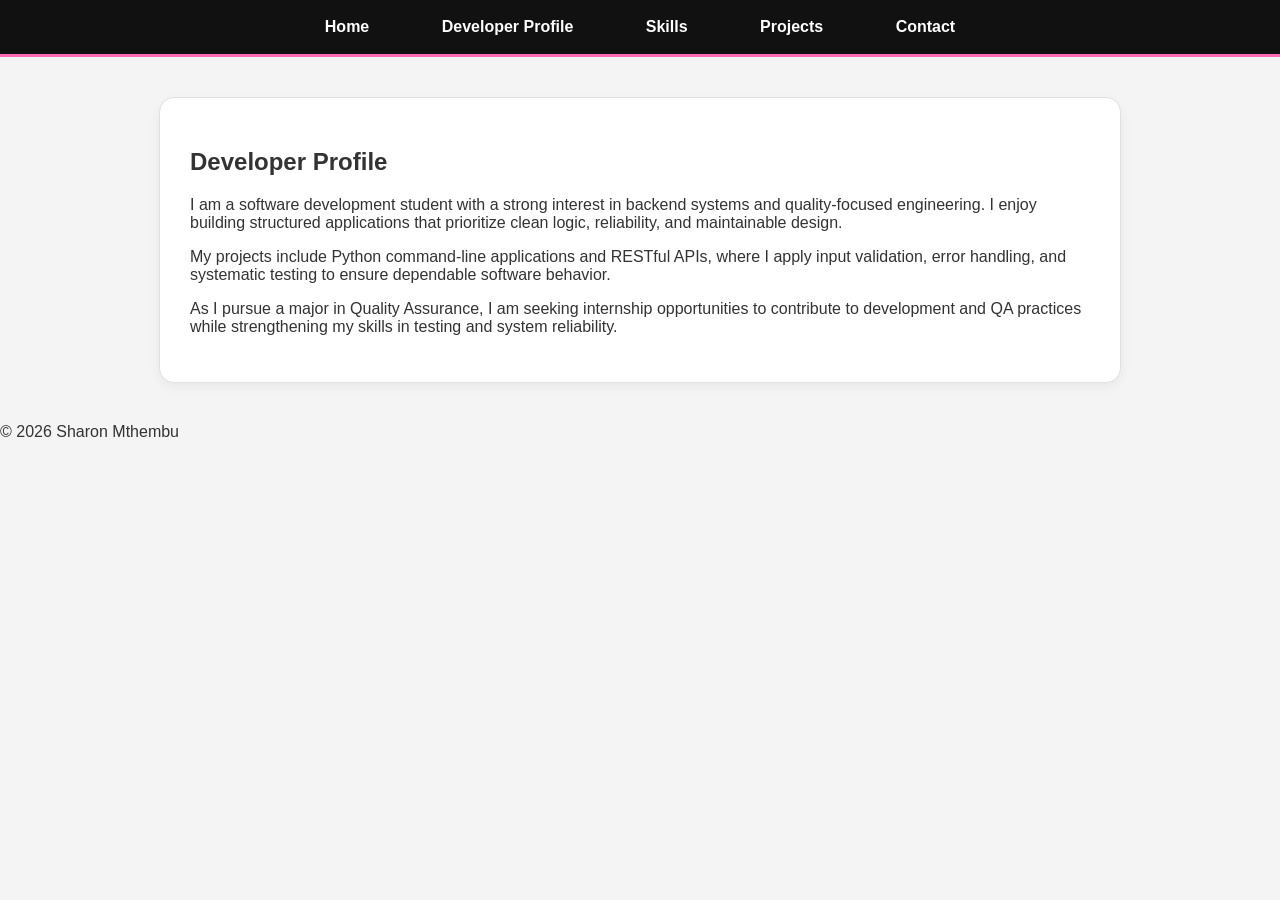
==== portfolio/about.html @ 250ac971 "UPDATED CSS & ADDED NEW HTML FILES" ====
<!DOCTYPE html>
<html lang="en">
<head>
    <meta charset="UTF-8">
    <title>Developer Profile | Sharon</title>
    <link rel="stylesheet" href="style.css">
</head>
<body>

<nav>
    <a href="index.html">Home</a>
    <a href="about.html">Developer Profile</a>
    <a href="skills.html">Skills</a>
    <a href="projects.html">Projects</a>
    <a href="contact.html">Contact</a>
</nav>

<section class="content">
    <h2>Developer Profile</h2>

    <p>
        I am a software development student with a strong interest in backend systems
        and quality-focused engineering. I enjoy building structured applications
        that prioritize clean logic, reliability, and maintainable design.
    </p>

    <p>
        My projects include Python command-line applications and RESTful APIs,
        where I apply input validation, error handling, and systematic testing
        to ensure dependable software behavior.
    </p>

    <p>
        As I pursue a major in Quality Assurance, I am seeking internship opportunities
        to contribute to development and QA practices while strengthening my skills in testing and system reliability.
    </p>
</section>

<footer>
    <p>© 2026 Sharon Mthembu</p>
</footer>

</body>
</html>
---- portfolio/style.css ----
body {
    font-family: 'Segoe UI', Arial, sans-serif;
    margin: 0;
    background: #f4f4f4;
    color: #333;
}

/* ================= NAVIGATION ================= */

nav {
    background: #111;
    padding: 18px;
    text-align: center;
    border-bottom: 3px solid #ff69b4;
}

nav a {
    color: white;
    text-decoration: none;
    margin: 0 18px;
    font-weight: 600;
    padding: 8px 15px;
    border: 1px solid transparent;
    border-radius: 20px;
    transition: 0.3s ease;
}

nav a:hover {
    color: white;
    background: #ff69b4;
    border: 1px solid #ff69b4;
}

/* ================= HEADER ================= */

.home-header {
    text-align: center;
    padding: 70px 20px;
    background: white;
    margin: 40px auto;
    width: 85%;
    border-radius: 15px;
    border: 1px solid #e0e0e0;
    box-shadow: 0 5px 15px rgba(0, 0, 0, 0.05);
}

.home-header h1 {
     display: block;        /* ensures it takes full width */
     border-bottom: 3px solid #ff69b4;
     padding-bottom: 10px;
     margin-bottom: 25px;   /* space between name and image */
     text-align: center;    /* optional, centers the name */
 }
}

/* ================= PROFILE IMAGE ================= */

.profile-img {
    width: 200px;
    height: 200px;
    border-radius: 50%;
    object-fit: cover;
    border: 4px solid #ff69b4;
    padding: 4px;
    background: white;
}

/* ================= BUTTON ================= */

.btn {
    display: inline-block;
    padding: 12px 25px;
    background: #ff69b4;
    color: white;
    text-decoration: none;
    border-radius: 30px;
    margin-top: 20px;
    border: 2px solid #ff69b4;
    transition: 0.3s ease;
}

.btn:hover {
    background: white;
    color: #ff69b4;
}

/* ================= CONTENT SECTION ================= */

.content {
    max-width: 900px;
    margin: 40px auto;
    padding: 30px;
    background: white;
    border-radius: 15px;
    border: 1px solid #e0e0e0;
    box-shadow: 0 4px 12px rgba(0, 0, 0, 0.05);
}

/* ================= PROJECT CARDS ================= */

.project-card {
    background: #fafafa;
    padding: 25px;
    margin-bottom: 25px;
    border-radius: 12px;
    border: 1px solid #ddd;
    transition: 0.3s ease;
}

.project-card:hover {
    transform: translateY(-5px);
    box-shadow: 0 8px 18px rgba(0, 0, 0, 0.08);
    border: 1px solid #ff69b4;
}
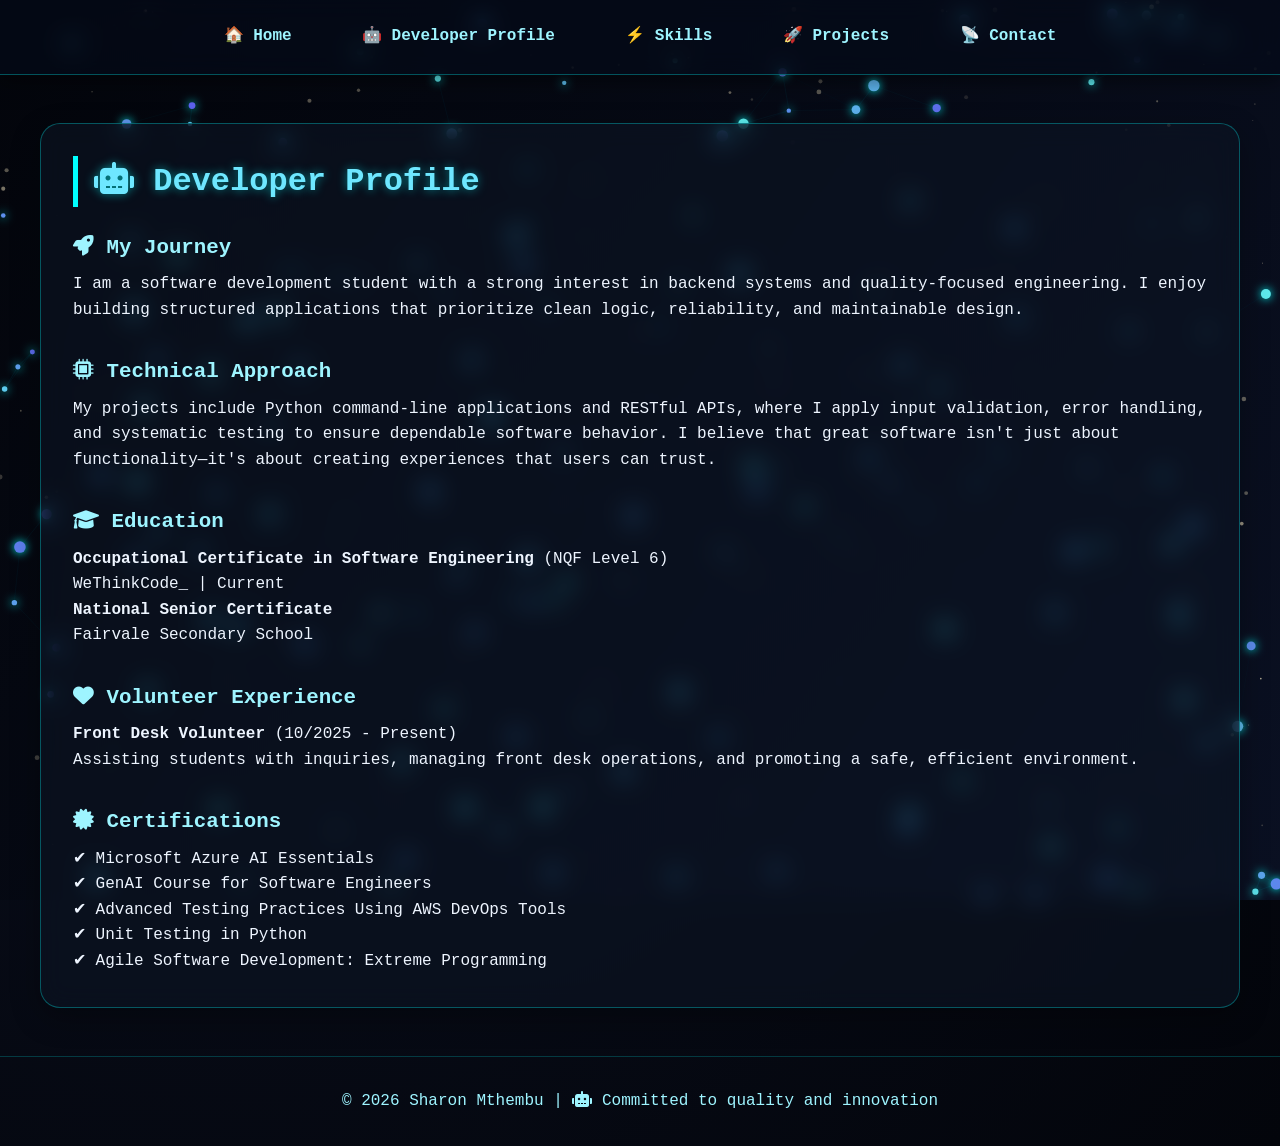
==== commit a139f5d0: "Changed The style" ====
--- a/portfolio/about.html
+++ b/portfolio/about.html
@@ -2,43 +2,65 @@
 <html lang="en">
 <head>
     <meta charset="UTF-8">
-    <title>Developer Profile | Sharon</title>
+    <meta name="viewport" content="width=device-width, initial-scale=1.0">
+    <title>Developer Profile | Sharon Mthembu</title>
     <link rel="stylesheet" href="style.css">
+    <link rel="stylesheet" href="https://cdnjs.cloudflare.com/ajax/libs/font-awesome/6.0.0-beta3/css/all.min.css">
 </head>
 <body>
+<canvas id="bg-canvas"></canvas>
 
 <nav>
-    <a href="index.html">Home</a>
-    <a href="about.html">Developer Profile</a>
-    <a href="skills.html">Skills</a>
-    <a href="projects.html">Projects</a>
-    <a href="contact.html">Contact</a>
+    <a href="index.html">🏠 Home</a>
+    <a href="about.html">🤖 Developer Profile</a>
+    <a href="skills.html">⚡ Skills</a>
+    <a href="projects.html">🚀 Projects</a>
+    <a href="contact.html">📡 Contact</a>
 </nav>
 
-<section class="content">
-    <h2>Developer Profile</h2>
+<div class="content">
+    <h2><i class="fas fa-robot"></i> Developer Profile</h2>
 
-    <p>
-        I am a software development student with a strong interest in backend systems
-        and quality-focused engineering. I enjoy building structured applications
-        that prioritize clean logic, reliability, and maintainable design.
-    </p>
+    <div style="margin-bottom: 2rem;">
+        <h3><i class="fas fa-rocket"></i> My Journey</h3>
+        <p>I am a software development student with a strong interest in backend systems and quality-focused engineering. I enjoy building structured applications that prioritize clean logic, reliability, and maintainable design.</p>
+    </div>
 
-    <p>
-        My projects include Python command-line applications and RESTful APIs,
-        where I apply input validation, error handling, and systematic testing
-        to ensure dependable software behavior.
-    </p>
+    <div style="margin-bottom: 2rem;">
+        <h3><i class="fas fa-microchip"></i> Technical Approach</h3>
+        <p>My projects include Python command-line applications and RESTful APIs, where I apply input validation, error handling, and systematic testing to ensure dependable software behavior. I believe that great software isn't just about functionality—it's about creating experiences that users can trust.</p>
+    </div>
 
-    <p>
-        As I pursue a major in Quality Assurance, I am seeking internship opportunities
-        to contribute to development and QA practices while strengthening my skills in testing and system reliability.
-    </p>
-</section>
+    <div style="margin-bottom: 2rem;">
+        <h3><i class="fas fa-graduation-cap"></i> Education</h3>
+        <p><strong>Occupational Certificate in Software Engineering</strong> (NQF Level 6)<br>
+            WeThinkCode_ | Current</p>
+        <p><strong>National Senior Certificate</strong><br>
+            Fairvale Secondary School</p>
+    </div>
+
+    <div style="margin-bottom: 2rem;">
+        <h3><i class="fas fa-heart"></i> Volunteer Experience</h3>
+        <p><strong>Front Desk Volunteer</strong> (10/2025 - Present)<br>
+            Assisting students with inquiries, managing front desk operations, and promoting a safe, efficient environment.</p>
+    </div>
+
+    <div>
+        <h3><i class="fas fa-certificate"></i> Certifications</h3>
+        <ul style="list-style: none; padding-left: 0;">
+            <li>✔ Microsoft Azure AI Essentials</li>
+            <li>✔ GenAI Course for Software Engineers</li>
+            <li>✔ Advanced Testing Practices Using AWS DevOps Tools</li>
+            <li>✔ Unit Testing in Python</li>
+            <li>✔ Agile Software Development: Extreme Programming</li>
+        </ul>
+    </div>
+</div>
 
 <footer>
-    <p>© 2026 Sharon Mthembu</p>
+    <p>© 2026 Sharon Mthembu | <i class="fas fa-robot"></i> Committed to quality and innovation</p>
 </footer>
 
+<script src="script.js"></script>
 </body>
 </html>
--- a/portfolio/style.css
+++ b/portfolio/style.css
@@ -1,114 +1,1175 @@
+/* ========== GLOBAL STYLES - TECH UNIVERSE THEME ========== */
+* {
+    margin: 0;
+    padding: 0;
+    box-sizing: border-box;
+}
+
 body {
-    font-family: 'Segoe UI', Arial, sans-serif;
-    margin: 0;
-    background: #f4f4f4;
-    color: #333;
-}
-
-/* ================= NAVIGATION ================= */
-
+    font-family: 'Segoe UI', 'Space Mono', monospace;
+    background: radial-gradient(circle at 20% 30%, #0a0f1e, #03050b);
+    color: #eef5ff;
+    line-height: 1.6;
+    min-height: 100vh;
+    position: relative;
+}
+
+/* Canvas Background - Animated Universe */
+#bg-canvas {
+    position: fixed;
+    top: 0;
+    left: 0;
+    width: 100%;
+    height: 100%;
+    z-index: 0;
+    pointer-events: none;
+}
+
+/* ========== NAVIGATION - Holographic Style ========== */
 nav {
-    background: #111;
-    padding: 18px;
-    text-align: center;
-    border-bottom: 3px solid #ff69b4;
+    position: relative;
+    z-index: 10;
+    background: rgba(5, 10, 25, 0.7);
+    backdrop-filter: blur(12px);
+    padding: 1rem 2rem;
+    display: flex;
+    justify-content: center;
+    gap: 2rem;
+    flex-wrap: wrap;
+    border-bottom: 1px solid rgba(0, 255, 255, 0.3);
+    box-shadow: 0 5px 20px rgba(0, 0, 0, 0.5);
 }
 
 nav a {
-    color: white;
+    color: #9ef4ff;
     text-decoration: none;
-    margin: 0 18px;
     font-weight: 600;
-    padding: 8px 15px;
-    border: 1px solid transparent;
-    border-radius: 20px;
-    transition: 0.3s ease;
+    padding: 0.5rem 1.2rem;
+    border-radius: 25px;
+    transition: all 0.3s ease;
+    font-size: 1rem;
+    position: relative;
+    overflow: hidden;
+}
+
+nav a::before {
+    content: '';
+    position: absolute;
+    bottom: 0;
+    left: 50%;
+    width: 0;
+    height: 2px;
+    background: #0ff;
+    transition: all 0.3s ease;
+    transform: translateX(-50%);
+}
+
+nav a:hover::before {
+    width: 80%;
 }
 
 nav a:hover {
     color: white;
-    background: #ff69b4;
-    border: 1px solid #ff69b4;
-}
-
-/* ================= HEADER ================= */
-
+    text-shadow: 0 0 10px #0ff;
+    background: rgba(0, 255, 255, 0.1);
+}
+
+/* ========== MAIN CONTENT ========== */
+.content {
+    position: relative;
+    z-index: 2;
+    max-width: 1200px;
+    margin: 3rem auto;
+    padding: 2rem;
+    background: rgba(12, 20, 35, 0.6);
+    backdrop-filter: blur(12px);
+    border-radius: 20px;
+    border: 1px solid rgba(0, 255, 255, 0.3);
+    box-shadow: 0 10px 30px rgba(0, 0, 0, 0.3);
+    animation: fadeInUp 0.6s ease;
+}
+
+@keyframes fadeInUp {
+    from {
+        opacity: 0;
+        transform: translateY(30px);
+    }
+    to {
+        opacity: 1;
+        transform: translateY(0);
+    }
+}
+
+h2 {
+    color: #6ee7ff;
+    font-size: 2rem;
+    margin-bottom: 1.5rem;
+    border-left: 5px solid #0ff;
+    padding-left: 1rem;
+    text-shadow: 0 0 10px rgba(0, 255, 255, 0.5);
+}
+
+h3 {
+    color: #9ef4ff;
+    margin: 1.5rem 0 0.5rem 0;
+    font-size: 1.3rem;
+}
+
+/* ========== HOME PAGE SPECIFIC ========== */
 .home-header {
+    position: relative;
+    z-index: 2;
     text-align: center;
-    padding: 70px 20px;
-    background: white;
-    margin: 40px auto;
-    width: 85%;
-    border-radius: 15px;
-    border: 1px solid #e0e0e0;
-    box-shadow: 0 5px 15px rgba(0, 0, 0, 0.05);
-}
-
-.home-header h1 {
-     display: block;        /* ensures it takes full width */
-     border-bottom: 3px solid #ff69b4;
-     padding-bottom: 10px;
-     margin-bottom: 25px;   /* space between name and image */
-     text-align: center;    /* optional, centers the name */
- }
-}
-
-/* ================= PROFILE IMAGE ================= */
-
-.profile-img {
+    padding: 4rem 2rem;
+    background: radial-gradient(circle at center, rgba(0, 50, 70, 0.5), rgba(0, 0, 0, 0.3));
+    border-bottom: 1px solid rgba(0, 255, 255, 0.3);
+    margin-bottom: 2rem;
+}
+
+.home-header img {
+    border-radius: 50%;
+    border: 3px solid #0ff;
+    box-shadow: 0 0 30px rgba(0, 255, 255, 0.5);
+    margin-bottom: 1.5rem;
     width: 200px;
     height: 200px;
-    border-radius: 50%;
     object-fit: cover;
-    border: 4px solid #ff69b4;
-    padding: 4px;
-    background: white;
-}
-
-/* ================= BUTTON ================= */
+    animation: glowPulse 2s ease-in-out infinite;
+}
+
+@keyframes glowPulse {
+    0%, 100% {
+        box-shadow: 0 0 20px rgba(0, 255, 255, 0.5);
+        border-color: #0ff;
+    }
+    50% {
+        box-shadow: 0 0 40px rgba(0, 255, 255, 0.8);
+        border-color: #6ee7ff;
+    }
+}
+
+.home-header h1 {
+    font-size: 2.5rem;
+    margin-bottom: 0.5rem;
+    background: linear-gradient(135deg, #fff, #6ee7ff);
+    -webkit-background-clip: text;
+    background-clip: text;
+    color: transparent;
+}
+
+.home-header p {
+    font-size: 1.2rem;
+    color: #9ef4ff;
+    margin-bottom: 1.5rem;
+}
 
 .btn {
     display: inline-block;
-    padding: 12px 25px;
-    background: #ff69b4;
-    color: white;
+    background: linear-gradient(135deg, #0ff, #0a6);
+    color: #03050b;
+    padding: 0.8rem 2rem;
+    border-radius: 50px;
     text-decoration: none;
-    border-radius: 30px;
-    margin-top: 20px;
-    border: 2px solid #ff69b4;
-    transition: 0.3s ease;
+    font-weight: bold;
+    transition: all 0.3s ease;
+    box-shadow: 0 0 15px rgba(0, 255, 255, 0.5);
+    border: none;
+    cursor: pointer;
 }
 
 .btn:hover {
-    background: white;
-    color: #ff69b4;
-}
-
-/* ================= CONTENT SECTION ================= */
-
-.content {
-    max-width: 900px;
-    margin: 40px auto;
-    padding: 30px;
-    background: white;
+    transform: translateY(-3px);
+    box-shadow: 0 0 25px rgba(0, 255, 255, 0.8);
+}
+
+/* ========== SKILLS PAGE ========== */
+.skills-grid {
+    display: grid;
+    grid-template-columns: repeat(auto-fit, minmax(300px, 1fr));
+    gap: 2rem;
+    margin-top: 2rem;
+}
+
+.skill-category {
+    background: rgba(0, 0, 0, 0.5);
+    backdrop-filter: blur(5px);
+    padding: 1.5rem;
     border-radius: 15px;
-    border: 1px solid #e0e0e0;
-    box-shadow: 0 4px 12px rgba(0, 0, 0, 0.05);
-}
-
-/* ================= PROJECT CARDS ================= */
+    border-left: 3px solid #0ff;
+    transition: all 0.3s ease;
+}
+
+.skill-category:hover {
+    transform: translateY(-5px);
+    border-left: 3px solid #6ee7ff;
+    box-shadow: 0 0 20px rgba(0, 255, 255, 0.2);
+}
+
+.skill-category h3 {
+    margin-top: 0;
+    color: #6ee7ff;
+}
+
+.skill-category ul {
+    list-style: none;
+    padding-left: 0;
+}
+
+.skill-category li {
+    padding: 0.5rem 0;
+    border-bottom: 1px solid rgba(0, 255, 255, 0.2);
+    display: flex;
+    align-items: center;
+    gap: 0.5rem;
+}
+
+.skill-category li:before {
+    content: "⚡";
+    color: #0ff;
+    font-weight: bold;
+}
+
+/* ========== PROJECTS PAGE ========== */
+.projects-grid {
+    display: grid;
+    grid-template-columns: repeat(auto-fit, minmax(350px, 1fr));
+    gap: 2rem;
+    margin-top: 2rem;
+}
 
 .project-card {
-    background: #fafafa;
-    padding: 25px;
-    margin-bottom: 25px;
-    border-radius: 12px;
-    border: 1px solid #ddd;
-    transition: 0.3s ease;
+    background: rgba(0, 0, 0, 0.6);
+    backdrop-filter: blur(8px);
+    border-radius: 15px;
+    overflow: hidden;
+    transition: all 0.3s ease;
+    border: 1px solid rgba(0, 255, 255, 0.3);
 }
 
 .project-card:hover {
-    transform: translateY(-5px);
-    box-shadow: 0 8px 18px rgba(0, 0, 0, 0.08);
-    border: 1px solid #ff69b4;
-}+    transform: translateY(-10px);
+    border-color: #0ff;
+    box-shadow: 0 10px 30px rgba(0, 255, 255, 0.2);
+}
+
+.project-image {
+    width: 100%;
+    height: 200px;
+    background: linear-gradient(135deg, #0a0f1e, #03050b);
+    display: flex;
+    align-items: center;
+    justify-content: center;
+    border-bottom: 1px solid rgba(0, 255, 255, 0.3);
+}
+
+.project-image i {
+    font-size: 4rem;
+    color: #0ff;
+    text-shadow: 0 0 20px #0ff;
+}
+
+.project-info {
+    padding: 1.5rem;
+}
+
+.project-info h3 {
+    margin-top: 0;
+    color: #6ee7ff;
+}
+
+.project-info p {
+    color: #c3e2fc;
+    margin: 0.5rem 0;
+}
+
+.tech-stack {
+    display: flex;
+    flex-wrap: wrap;
+    gap: 0.5rem;
+    margin: 1rem 0;
+}
+
+.tech-tag {
+    background: rgba(0, 255, 255, 0.2);
+    padding: 0.3rem 0.8rem;
+    border-radius: 20px;
+    font-size: 0.8rem;
+    color: #9ef4ff;
+    border: 1px solid rgba(0, 255, 255, 0.3);
+}
+
+.project-link {
+    display: inline-block;
+    margin-top: 1rem;
+    color: #0ff;
+    text-decoration: none;
+    font-weight: bold;
+    transition: all 0.3s ease;
+}
+
+.project-link:hover {
+    color: #6ee7ff;
+    text-shadow: 0 0 10px #0ff;
+}
+
+/* ========== CONTACT PAGE ========== */
+.contact-info {
+    display: flex;
+    flex-direction: column;
+    gap: 1.5rem;
+    margin-top: 2rem;
+}
+
+.contact-item {
+    display: flex;
+    align-items: center;
+    gap: 1rem;
+    padding: 1rem;
+    background: rgba(0, 0, 0, 0.5);
+    border-radius: 10px;
+    transition: all 0.3s ease;
+    border: 1px solid rgba(0, 255, 255, 0.2);
+}
+
+.contact-item:hover {
+    transform: translateX(10px);
+    background: rgba(0, 0, 0, 0.7);
+    border-color: #0ff;
+}
+
+.contact-icon {
+    width: 50px;
+    height: 50px;
+    background: rgba(0, 255, 255, 0.2);
+    border-radius: 50%;
+    display: flex;
+    align-items: center;
+    justify-content: center;
+    color: #0ff;
+    font-size: 1.5rem;
+    border: 1px solid rgba(0, 255, 255, 0.5);
+}
+
+.contact-details a {
+    color: #6ee7ff;
+    text-decoration: none;
+    font-size: 1.1rem;
+}
+
+.contact-details a:hover {
+    color: #0ff;
+    text-shadow: 0 0 5px #0ff;
+}
+
+/* ========== FOOTER ========== */
+footer {
+    position: relative;
+    z-index: 2;
+    text-align: center;
+    padding: 2rem;
+    color: #9ef4ff;
+    margin-top: 2rem;
+    border-top: 1px solid rgba(0, 255, 255, 0.2);
+}
+
+/* ========== RESPONSIVE ========== */
+@media (max-width: 768px) {
+    nav {
+        gap: 1rem;
+    }
+
+    nav a {
+        font-size: 0.9rem;
+        padding: 0.3rem 0.8rem;
+    }
+
+    .content {
+        margin: 1rem;
+        padding: 1.5rem;
+    }
+
+    .home-header h1 {
+        font-size: 1.8rem;
+    }
+
+    .projects-grid {
+        grid-template-columns: 1fr;
+    }
+} /* ========== SPACE OFFICE THEME - NEW ADDITIONS ========== */
+
+  /* Space Office Container */
+  .space-office {
+      position: relative;
+      z-index: 2;
+      min-height: calc(100vh - 150px);
+      display: flex;
+      align-items: center;
+      justify-content: center;
+      padding: 2rem;
+  }
+
+  .office-container {
+      position: relative;
+      width: 100%;
+      max-width: 1300px;
+  }
+
+  /* Holographic Desk */
+  .hologram-desk {
+      background: rgba(0, 0, 0, 0.5);
+      backdrop-filter: blur(20px);
+      border-radius: 30px;
+      border: 1px solid rgba(0, 255, 255, 0.4);
+      box-shadow: 0 0 50px rgba(0, 255, 255, 0.2);
+      overflow: hidden;
+      animation: deskGlow 3s ease-in-out infinite;
+  }
+
+  @keyframes deskGlow {
+      0%, 100% {
+          box-shadow: 0 0 30px rgba(0, 255, 255, 0.2);
+          border-color: rgba(0, 255, 255, 0.4);
+      }
+      50% {
+          box-shadow: 0 0 60px rgba(0, 255, 255, 0.4);
+          border-color: rgba(0, 255, 255, 0.6);
+      }
+  }
+
+  .desk-panel {
+      position: relative;
+      padding: 2.5rem;
+      overflow: hidden;
+  }
+
+  .scan-line {
+      position: absolute;
+      top: 0;
+      left: -100%;
+      width: 100%;
+      height: 2px;
+      background: linear-gradient(90deg, transparent, #0ff, transparent);
+      animation: scan 8s linear infinite;
+  }
+
+  @keyframes scan {
+      0% {
+          left: -100%;
+      }
+      100% {
+          left: 100%;
+      }
+  }
+
+  /* Status Bar */
+  .status-bar {
+      display: flex;
+      align-items: center;
+      gap: 1rem;
+      padding: 0.8rem 1rem;
+      background: rgba(0, 0, 0, 0.6);
+      border-radius: 10px;
+      margin-bottom: 2rem;
+      border: 1px solid rgba(0, 255, 255, 0.3);
+      font-family: monospace;
+      font-size: 0.8rem;
+  }
+
+  .status-light {
+      width: 10px;
+      height: 10px;
+      border-radius: 50%;
+      background: #0f0;
+      box-shadow: 0 0 5px #0f0;
+  }
+
+  .status-light.pulse {
+      animation: pulse 1s ease-in-out infinite;
+  }
+
+  @keyframes pulse {
+      0%, 100% {
+          opacity: 1;
+          box-shadow: 0 0 5px #0ff;
+      }
+      50% {
+          opacity: 0.5;
+          box-shadow: 0 0 15px #0ff;
+      }
+  }
+
+  .status-light.online {
+      background: #0f0;
+      box-shadow: 0 0 5px #0f0;
+  }
+
+  .status-text {
+      flex: 1;
+      letter-spacing: 1px;
+  }
+
+  /* Profile Section */
+  .profile-section {
+      display: flex;
+      align-items: center;
+      gap: 2rem;
+      margin-bottom: 2rem;
+      flex-wrap: wrap;
+  }
+
+  .avatar-container {
+      position: relative;
+      width: 150px;
+      height: 150px;
+  }
+
+  .avatar {
+      width: 100%;
+      height: 100%;
+      border-radius: 50%;
+      object-fit: cover;
+      position: relative;
+      z-index: 2;
+      border: 2px solid #0ff;
+      box-shadow: 0 0 20px rgba(0, 255, 255, 0.5);
+  }
+
+  .avatar-ring {
+      position: absolute;
+      top: -5px;
+      left: -5px;
+      right: -5px;
+      bottom: -5px;
+      border-radius: 50%;
+      border: 2px solid #0ff;
+      animation: rotateRing 3s linear infinite;
+  }
+
+  @keyframes rotateRing {
+      0% {
+          transform: rotate(0deg);
+          border-color: #0ff;
+      }
+      50% {
+          border-color: #f0f;
+      }
+      100% {
+          transform: rotate(360deg);
+          border-color: #0ff;
+      }
+  }
+
+  .floating-orbit {
+      position: absolute;
+      top: -15px;
+      left: -15px;
+      right: -15px;
+      bottom: -15px;
+      border-radius: 50%;
+      border: 1px dashed rgba(0, 255, 255, 0.5);
+      animation: orbit 8s linear infinite;
+  }
+
+  @keyframes orbit {
+      0% {
+          transform: rotate(0deg);
+      }
+      100% {
+          transform: rotate(360deg);
+      }
+  }
+
+  .identity-data {
+      flex: 1;
+  }
+
+  .glitch-text {
+      font-size: 2.5rem;
+      font-weight: bold;
+      background: linear-gradient(135deg, #fff, #6ee7ff);
+      -webkit-background-clip: text;
+      background-clip: text;
+      color: transparent;
+      position: relative;
+      text-shadow: 0 0 10px rgba(0, 255, 255, 0.5);
+  }
+
+  .title-badge {
+      color: #9ef4ff;
+      margin: 0.5rem 0;
+      font-size: 0.9rem;
+  }
+
+  .separator {
+      margin: 0 0.5rem;
+  }
+
+  .coordinates {
+      font-family: monospace;
+      font-size: 0.8rem;
+      color: #6ee7ff;
+  }
+
+  .blink {
+      animation: blink 1s infinite;
+      color: #0f0;
+  }
+
+  @keyframes blink {
+      0%, 100% {
+          opacity: 1;
+      }
+      50% {
+          opacity: 0;
+      }
+  }
+
+  /* Data Stream Cards */
+  .data-stream {
+      display: grid;
+      grid-template-columns: repeat(auto-fit, minmax(200px, 1fr));
+      gap: 1rem;
+      margin-bottom: 2rem;
+  }
+
+  .data-card {
+      background: rgba(0, 0, 0, 0.6);
+      border: 1px solid rgba(0, 255, 255, 0.3);
+      border-radius: 15px;
+      padding: 1rem;
+      text-align: center;
+      transition: all 0.3s ease;
+  }
+
+  .data-card:hover {
+      transform: translateY(-5px);
+      border-color: #0ff;
+      box-shadow: 0 5px 20px rgba(0, 255, 255, 0.2);
+  }
+
+  .data-card i {
+      font-size: 2rem;
+      color: #0ff;
+      margin-bottom: 0.5rem;
+      display: block;
+  }
+
+  .data-value {
+      font-size: 1.5rem;
+      font-weight: bold;
+      color: #fff;
+  }
+
+  .data-label {
+      font-size: 0.8rem;
+      color: #9ef4ff;
+  }
+
+  /* Mission Panel */
+  .mission-panel {
+      background: linear-gradient(135deg, rgba(0, 50, 70, 0.3), rgba(0, 0, 0, 0.6));
+      border-left: 3px solid #0ff;
+      padding: 1rem;
+      margin-bottom: 2rem;
+      border-radius: 10px;
+  }
+
+  .mission-header {
+      color: #0ff;
+      font-weight: bold;
+      margin-bottom: 0.5rem;
+      display: flex;
+      align-items: center;
+      gap: 0.5rem;
+  }
+
+  .mission-panel p {
+      margin: 0;
+      line-height: 1.6;
+  }
+
+  /* Tech Dashboard */
+  .tech-dashboard {
+      margin-bottom: 2rem;
+  }
+
+  .dashboard-title {
+      color: #0ff;
+      margin-bottom: 1rem;
+      display: flex;
+      align-items: center;
+      gap: 0.5rem;
+      font-weight: bold;
+  }
+
+  .tech-grid {
+      display: grid;
+      grid-template-columns: repeat(auto-fit, minmax(180px, 1fr));
+      gap: 1rem;
+  }
+
+  .tech-item {
+      background: rgba(0, 0, 0, 0.5);
+      border: 1px solid rgba(0, 255, 255, 0.2);
+      border-radius: 10px;
+      padding: 0.8rem;
+      display: flex;
+      align-items: center;
+      gap: 0.8rem;
+      position: relative;
+      overflow: hidden;
+      transition: all 0.3s ease;
+  }
+
+  .tech-item:hover {
+      border-color: #0ff;
+      transform: translateX(5px);
+  }
+
+  .tech-item i {
+      font-size: 1.5rem;
+      color: #0ff;
+  }
+
+  .tech-item span {
+      flex: 1;
+      font-size: 0.9rem;
+  }
+
+  .skill-level {
+      position: absolute;
+      bottom: 0;
+      left: 0;
+      height: 2px;
+      background: linear-gradient(90deg, #0ff, #f0f);
+      transition: width 0.5s ease;
+  }
+
+  /* Action Buttons */
+  .action-buttons {
+      display: flex;
+      gap: 1rem;
+      margin-bottom: 2rem;
+      flex-wrap: wrap;
+  }
+
+  .btn-primary, .btn-secondary {
+      padding: 0.8rem 2rem;
+      border-radius: 50px;
+      text-decoration: none;
+      font-weight: bold;
+      transition: all 0.3s ease;
+      display: inline-flex;
+      align-items: center;
+      gap: 0.5rem;
+  }
+
+  .btn-primary {
+      background: linear-gradient(135deg, #0ff, #0a6);
+      color: #03050b;
+      box-shadow: 0 0 15px rgba(0, 255, 255, 0.5);
+  }
+
+  .btn-primary:hover {
+      transform: translateY(-2px);
+      box-shadow: 0 0 25px rgba(0, 255, 255, 0.8);
+  }
+
+  .btn-secondary {
+      border: 2px solid #0ff;
+      color: #0ff;
+      background: transparent;
+  }
+
+  .btn-secondary:hover {
+      background: rgba(0, 255, 255, 0.1);
+      transform: translateY(-2px);
+      box-shadow: 0 0 15px rgba(0, 255, 255, 0.3);
+  }
+
+  /* System Log */
+  .system-log {
+      background: rgba(0, 0, 0, 0.7);
+      border-radius: 10px;
+      padding: 1rem;
+      font-family: monospace;
+      font-size: 0.8rem;
+      border: 1px solid rgba(0, 255, 255, 0.3);
+  }
+
+  .log-header {
+      color: #0ff;
+      margin-bottom: 0.5rem;
+      border-bottom: 1px solid rgba(0, 255, 255, 0.3);
+      padding-bottom: 0.3rem;
+  }
+
+  .log-entries {
+      display: flex;
+      flex-direction: column;
+      gap: 0.3rem;
+  }
+
+  .log-entry {
+      color: #9ef4ff;
+      animation: fadeIn 0.5s ease;
+  }
+
+  @keyframes fadeIn {
+      from {
+          opacity: 0;
+          transform: translateX(-10px);
+      }
+      to {
+          opacity: 1;
+          transform: translateX(0);
+      }
+  }
+
+  /* Floating Orbs */
+  .floating-orb {
+      position: absolute;
+      border-radius: 50%;
+      background: radial-gradient(circle, rgba(0, 255, 255, 0.3), transparent);
+      pointer-events: none;
+      z-index: 0;
+      animation: floatOrb 6s ease-in-out infinite;
+  }
+
+  .orb-1 {
+      width: 200px;
+      height: 200px;
+      top: -50px;
+      right: -50px;
+      animation-delay: 0s;
+  }
+
+  .orb-2 {
+      width: 150px;
+      height: 150px;
+      bottom: 100px;
+      left: -50px;
+      animation-delay: 2s;
+  }
+
+  .orb-3 {
+      width: 100px;
+      height: 100px;
+      bottom: -30px;
+      right: 20%;
+      animation-delay: 4s;
+  }
+
+  @keyframes floatOrb {
+      0%, 100% {
+          transform: translateY(0) scale(1);
+          opacity: 0.3;
+      }
+      50% {
+          transform: translateY(-20px) scale(1.1);
+          opacity: 0.5;
+      }
+  }
+
+  /* Responsive */
+  @media (max-width: 768px) {
+      .desk-panel {
+          padding: 1.5rem;
+      }
+
+      .profile-section {
+          flex-direction: column;
+          text-align: center;
+      }
+
+      .glitch-text {
+          font-size: 1.5rem;
+      }
+
+      .data-stream {
+          grid-template-columns: 1fr;
+      }
+
+      .tech-grid {
+          grid-template-columns: 1fr;
+      }
+
+      .action-buttons {
+          flex-direction: column;
+      }
+
+      .btn-primary, .btn-secondary {
+          justify-content: center;
+      }
+
+      .floating-orb {
+          display: none;
+      }
+  }
+
+  /* Additional animations */
+  @keyframes rotate {
+      from {
+          transform: rotate(0deg);
+      }
+      to {
+          transform: rotate(360deg);
+      }
+  }
+  /* ========== SKILLS PAGE WITH ICONS - NEW STYLES ========== */
+
+  /* Skill list with icons */
+  .skill-list-with-icons {
+      list-style: none;
+      padding-left: 0;
+  }
+
+  .skill-list-with-icons li {
+      display: flex;
+      align-items: center;
+      gap: 1rem;
+      padding: 0.8rem 0;
+      border-bottom: 1px solid rgba(0, 255, 255, 0.15);
+      transition: all 0.3s ease;
+      flex-wrap: wrap;
+  }
+
+  .skill-list-with-icons li:hover {
+      transform: translateX(5px);
+      border-bottom-color: rgba(0, 255, 255, 0.5);
+  }
+
+  .skill-icon-colored {
+      font-size: 1.5rem;
+      width: 35px;
+      text-align: center;
+      transition: all 0.3s ease;
+  }
+
+  /* Individual icon colors */
+  .skill-list-with-icons li:hover .skill-icon-colored {
+      transform: scale(1.1);
+      filter: drop-shadow(0 0 5px #0ff);
+  }
+
+  .fa-python { color: #3776AB; }
+  .fa-java { color: #007396; }
+  .fa-js { color: #F7DF1E; }
+  .fa-html5 { color: #E34F26; }
+  .fa-spring { color: #6DB33F; }
+  .fa-microsoft { color: #00A4EF; }
+  .fa-docker { color: #2496ED; }
+  .fa-git-alt, .fa-github { color: #F05032; }
+  .fa-aws { color: #FF9900; }
+  .fa-nuget { color: #004880; }
+
+  /* Skill name text */
+  .skill-name-text {
+      font-weight: 600;
+      min-width: 100px;
+      color: #eef5ff;
+      font-size: 1rem;
+  }
+
+  .skill-desc {
+      color: #9ef4ff;
+      font-size: 0.8rem;
+      opacity: 0.8;
+      margin-left: auto;
+  }
+
+  /* Soft skills with icons */
+  .soft-skill-icon {
+      background: rgba(0, 0, 0, 0.5);
+      backdrop-filter: blur(5px);
+      padding: 0.6rem 1.2rem;
+      border-radius: 40px;
+      font-size: 0.85rem;
+      font-weight: 500;
+      border: 1px solid rgba(0, 255, 255, 0.3);
+      transition: all 0.3s ease;
+      display: inline-flex;
+      align-items: center;
+      gap: 0.6rem;
+  }
+
+  .soft-skill-icon i {
+      color: #0ff;
+      font-size: 1rem;
+  }
+
+  .soft-skill-icon:hover {
+      transform: translateY(-3px);
+      border-color: #0ff;
+      background: rgba(0, 255, 255, 0.1);
+      box-shadow: 0 5px 15px rgba(0, 255, 255, 0.2);
+  }
+
+  /* Language proficiency section */
+  .language-grid {
+      display: flex;
+      flex-direction: column;
+      gap: 1.2rem;
+      margin-top: 1rem;
+  }
+
+  .language-item {
+      display: flex;
+      align-items: center;
+      gap: 1.2rem;
+      flex-wrap: wrap;
+      padding: 0.8rem;
+      background: rgba(0, 0, 0, 0.3);
+      border-radius: 12px;
+      border: 1px solid rgba(0, 255, 255, 0.2);
+      transition: all 0.3s ease;
+  }
+
+  .language-item:hover {
+      border-color: #0ff;
+      transform: translateX(5px);
+  }
+
+  .language-item i {
+      font-size: 1.8rem;
+      width: 40px;
+      text-align: center;
+  }
+
+  .language-item span:first-of-type {
+      font-weight: 600;
+      min-width: 80px;
+      color: #eef5ff;
+  }
+
+  .proficiency-bar {
+      flex: 1;
+      height: 8px;
+      background: rgba(255, 255, 255, 0.2);
+      border-radius: 4px;
+      overflow: hidden;
+      min-width: 150px;
+  }
+
+  .proficiency-fill {
+      height: 100%;
+      background: linear-gradient(90deg, #0ff, #6ee7ff);
+      border-radius: 4px;
+      position: relative;
+      animation: fillBar 1s ease-out;
+  }
+
+  @keyframes fillBar {
+      from {
+          width: 0;
+      }
+      to {
+          width: var(--final-width);
+      }
+  }
+
+  .proficiency-level {
+      font-size: 0.8rem;
+      color: #9ef4ff;
+      min-width: 100px;
+      text-align: right;
+  }
+
+  /* Responsive adjustments for skill icons */
+  @media (max-width: 768px) {
+      .skill-list-with-icons li {
+          flex-direction: column;
+          align-items: flex-start;
+          gap: 0.5rem;
+      }
+
+      .skill-desc {
+          margin-left: 0;
+          padding-left: 35px;
+      }
+
+      .language-item {
+          flex-direction: column;
+          align-items: flex-start;
+      }
+
+      .proficiency-bar {
+          width: 100%;
+      }
+
+      .proficiency-level {
+          text-align: left;
+      }
+
+      .soft-skill-icon {
+          font-size: 0.75rem;
+          padding: 0.4rem 1rem;
+      }
+  }
+
+  /* Add animation for skill cards on scroll */
+  .skill-category {
+      animation: slideIn 0.5s ease-out;
+  }
+
+  @keyframes slideIn {
+      from {
+          opacity: 0;
+          transform: translateX(-20px);
+      }
+      to {
+          opacity: 1;
+          transform: translateX(0);
+      }
+  }
+
+  /* Stagger animation for skill items */
+  .skill-list-with-icons li {
+      animation: fadeInUp 0.3s ease-out forwards;
+      opacity: 0;
+  }
+
+  .skill-list-with-icons li:nth-child(1) { animation-delay: 0.1s; }
+  .skill-list-with-icons li:nth-child(2) { animation-delay: 0.2s; }
+  .skill-list-with-icons li:nth-child(3) { animation-delay: 0.3s; }
+  .skill-list-with-icons li:nth-child(4) { animation-delay: 0.4s; }
+  .skill-list-with-icons li:nth-child(5) { animation-delay: 0.5s; }
+  .skill-list-with-icons li:nth-child(6) { animation-delay: 0.6s; }
+
+  @keyframes fadeInUp {
+      from {
+          opacity: 0;
+          transform: translateY(10px);
+      }
+      to {
+          opacity: 1;
+          transform: translateY(0);
+      }
+  }
+
+  /* Tooltip effect for skills */
+  .skill-list-with-icons li {
+      position: relative;
+  }
+
+  .skill-list-with-icons li::after {
+      content: attr(data-tooltip);
+      position: absolute;
+      bottom: 100%;
+      left: 50%;
+      transform: translateX(-50%);
+      background: rgba(0, 0, 0, 0.9);
+      color: #0ff;
+      padding: 4px 8px;
+      border-radius: 6px;
+      font-size: 0.7rem;
+      white-space: nowrap;
+      opacity: 0;
+      pointer-events: none;
+      transition: opacity 0.3s;
+      font-family: monospace;
+  }
+
+  .skill-list-with-icons li:hover::after {
+      opacity: 1;
+  }
